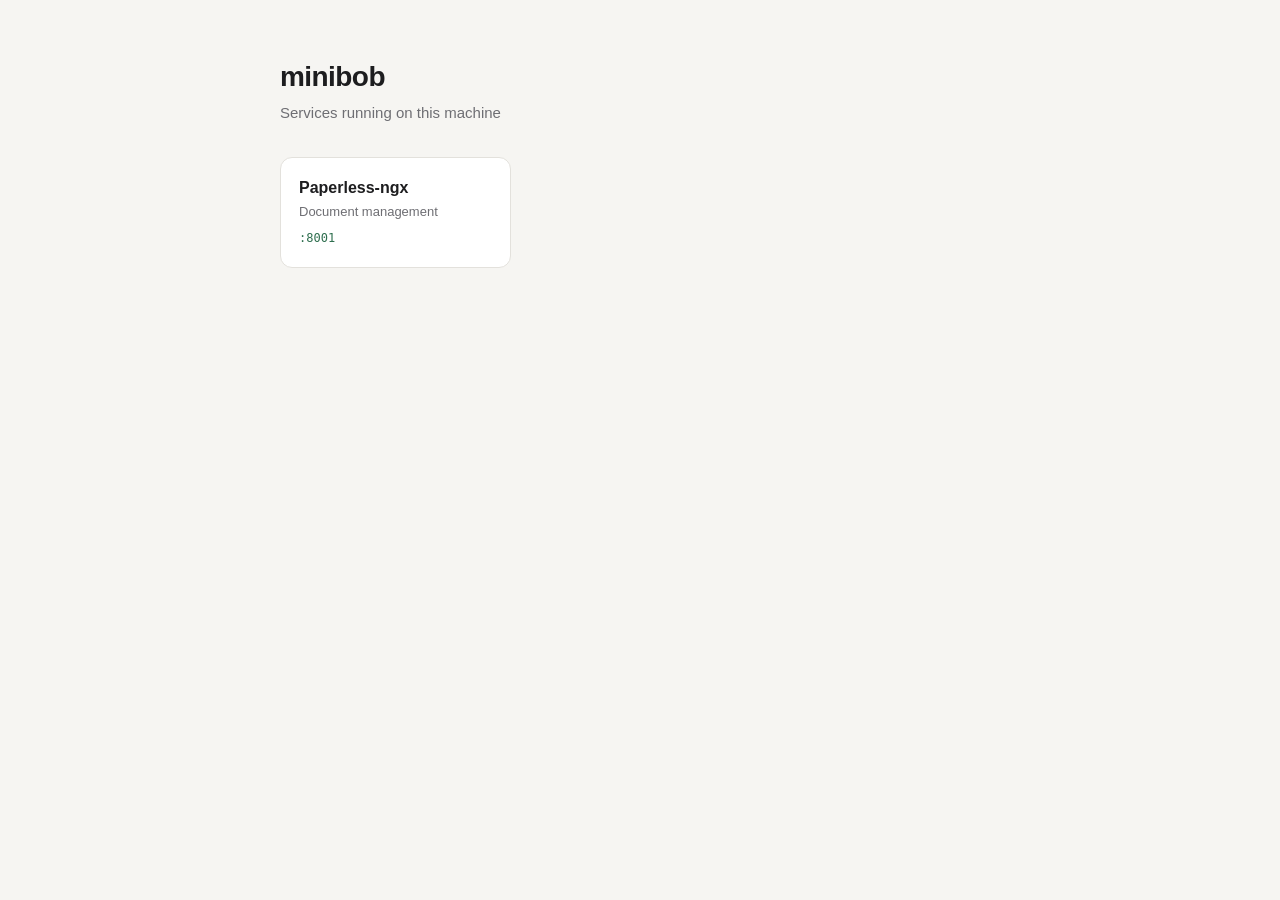
==== html/index.html @ faf8f2fa "Initial commit" ====
<!doctype html>
<html lang="en">
<head>
<meta charset="utf-8">
<meta name="viewport" content="width=device-width, initial-scale=1">
<title>minibob</title>
<style>
  :root { --bg:#f6f5f2; --card:#fff; --fg:#1d1d1f; --muted:#6e6e73; --line:#e3e1dc; --accent:#2f6f4f; color-scheme: light dark; }
  @media (prefers-color-scheme: dark) { :root { --bg:#161617; --card:#1f1f21; --fg:#f2f2f2; --muted:#9a9aa0; --line:#2e2e31; --accent:#6fc59a; } }
  * { box-sizing: border-box; }
  body { margin:0; font:15px/1.5 -apple-system, BlinkMacSystemFont, "Segoe UI", sans-serif; background:var(--bg); color:var(--fg); }
  main { max-width: 760px; margin: 0 auto; padding: 56px 20px; }
  h1 { font-size: 28px; margin: 0 0 4px; letter-spacing: -.02em; }
  p.sub { margin: 0 0 32px; color: var(--muted); }
  .grid { display:grid; grid-template-columns: repeat(auto-fill, minmax(220px, 1fr)); gap: 14px; }
  a.card { display:block; padding:18px; background:var(--card); border:1px solid var(--line); border-radius:12px; color:inherit; text-decoration:none; transition: border-color .15s, transform .15s; }
  a.card:hover { border-color: var(--accent); transform: translateY(-1px); }
  .name { font-weight:600; font-size:16px; }
  .desc { color:var(--muted); font-size:13px; margin-top:2px; }
  .port { display:inline-block; margin-top:10px; font:12px ui-monospace, Menlo, monospace; color:var(--accent); }
</style>
</head>
<body>
<main>
  <h1>minibob</h1>
  <p class="sub">Services running on this machine</p>
  <div class="grid" id="links"></div>
</main>
<script>
  // Add new services here: name, description, port, optional path
  const services = [
    { name: "Paperless-ngx", desc: "Document management", port: 8001 },
  ];
  const host = location.hostname;
  document.getElementById("links").innerHTML = services.map(s =>
    `<a class="card" href="${location.protocol}//${host}:${s.port}${s.path || "/"}">
       <div class="name">${s.name}</div><div class="desc">${s.desc}</div>
       <span class="port">:${s.port}</span></a>`).join("");
</script>
</body>
</html>
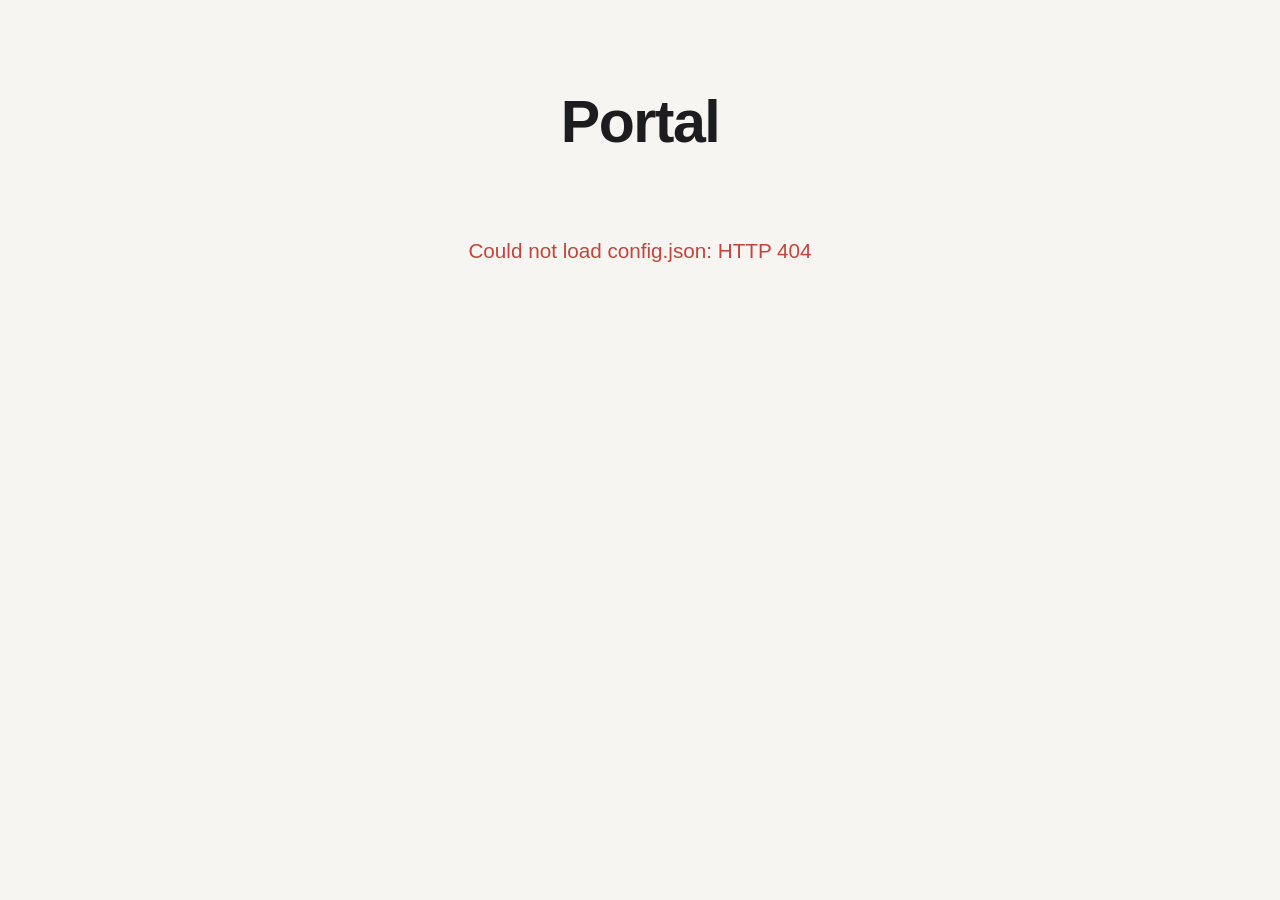
==== commit c92863d7: "Build configurable service portal Replace the static landing page with a configurable portal for gro" ====
--- a/html/index.html
+++ b/html/index.html
@@ -1,41 +1,24 @@
 <!doctype html>
 <html lang="en">
 <head>
-<meta charset="utf-8">
-<meta name="viewport" content="width=device-width, initial-scale=1">
-<title>minibob</title>
-<style>
-  :root { --bg:#f6f5f2; --card:#fff; --fg:#1d1d1f; --muted:#6e6e73; --line:#e3e1dc; --accent:#2f6f4f; color-scheme: light dark; }
-  @media (prefers-color-scheme: dark) { :root { --bg:#161617; --card:#1f1f21; --fg:#f2f2f2; --muted:#9a9aa0; --line:#2e2e31; --accent:#6fc59a; } }
-  * { box-sizing: border-box; }
-  body { margin:0; font:15px/1.5 -apple-system, BlinkMacSystemFont, "Segoe UI", sans-serif; background:var(--bg); color:var(--fg); }
-  main { max-width: 760px; margin: 0 auto; padding: 56px 20px; }
-  h1 { font-size: 28px; margin: 0 0 4px; letter-spacing: -.02em; }
-  p.sub { margin: 0 0 32px; color: var(--muted); }
-  .grid { display:grid; grid-template-columns: repeat(auto-fill, minmax(220px, 1fr)); gap: 14px; }
-  a.card { display:block; padding:18px; background:var(--card); border:1px solid var(--line); border-radius:12px; color:inherit; text-decoration:none; transition: border-color .15s, transform .15s; }
-  a.card:hover { border-color: var(--accent); transform: translateY(-1px); }
-  .name { font-weight:600; font-size:16px; }
-  .desc { color:var(--muted); font-size:13px; margin-top:2px; }
-  .port { display:inline-block; margin-top:10px; font:12px ui-monospace, Menlo, monospace; color:var(--accent); }
-</style>
+  <meta charset="utf-8">
+  <meta name="viewport" content="width=device-width, initial-scale=1">
+  <title>Portal</title>
+  <link rel="stylesheet" href="css/style.css">
+  <script type="module" src="js/main.js"></script>
 </head>
 <body>
-<main>
-  <h1>minibob</h1>
-  <p class="sub">Services running on this machine</p>
-  <div class="grid" id="links"></div>
-</main>
-<script>
-  // Add new services here: name, description, port, optional path
-  const services = [
-    { name: "Paperless-ngx", desc: "Document management", port: 8001 },
-  ];
-  const host = location.hostname;
-  document.getElementById("links").innerHTML = services.map(s =>
-    `<a class="card" href="${location.protocol}//${host}:${s.port}${s.path || "/"}">
-       <div class="name">${s.name}</div><div class="desc">${s.desc}</div>
-       <span class="port">:${s.port}</span></a>`).join("");
-</script>
+  <main>
+    <header>
+      <div class="title-image" id="title-image" hidden></div>
+      <h1 id="title">Portal</h1>
+      <p class="subtitle" id="subtitle"></p>
+    </header>
+
+    <!-- Filled by js/portal.js -->
+    <div id="services">
+      <p class="message">Loading…</p>
+    </div>
+  </main>
 </body>
 </html>
--- a/html/css/style.css
+++ b/html/css/style.css
@@ -0,0 +1,235 @@
+/* ==========================================================================
+   Theme
+   ========================================================================== */
+
+:root {
+  --bg: #f6f5f2;
+  --card: #fff;
+  --fg: #1d1d1f;
+  --muted: #6e6e73;
+  --line: #e3e1dc;
+  --accent: #2f6f4f;
+  --up: #2e9d5b;
+  --down: #c2453d;
+
+  --radius: 16px;
+  --gap: clamp(10px, 1.2vw, 16px);
+
+  color-scheme: light dark;
+}
+
+@media (prefers-color-scheme: dark) {
+  :root {
+    --bg: #161617;
+    --card: #1f1f21;
+    --fg: #f2f2f2;
+    --muted: #9a9aa0;
+    --line: #2e2e31;
+    --accent: #6fc59a;
+    --up: #4fcf86;
+    --down: #ef6b62;
+  }
+}
+
+/* ==========================================================================
+   Base & layout
+   ========================================================================== */
+
+* {
+  box-sizing: border-box;
+}
+
+/* Everything is sized in rem, so this one rule scales the whole page with the viewport. */
+html {
+  font-size: clamp(16px, 0.6vw + 13px, 21px);
+}
+
+body {
+  margin: 0;
+  min-height: 100vh;
+  font: 1rem/1.5 -apple-system, BlinkMacSystemFont, "Segoe UI", sans-serif;
+  background: var(--bg);
+  color: var(--fg);
+}
+
+main {
+  width: min(960px, 100%);
+  margin: 0 auto;
+  padding: clamp(32px, 7vw, 96px) clamp(16px, 4vw, 40px);
+}
+
+header {
+  text-align: center;
+  margin-bottom: clamp(28px, 5vw, 56px);
+}
+
+/* --title-image-size (the height) is set from config.titleImageSize; wide logos keep their aspect ratio. */
+.title-image {
+  --size: var(--title-image-size, clamp(4rem, 6vw + 2rem, 6rem));
+  display: grid;
+  place-items: center;
+  width: fit-content;
+  min-width: var(--size);
+  max-width: 100%;
+  height: var(--size);
+  margin: 0 auto 16px;
+  color: var(--accent);
+  font-size: calc(var(--size) * 0.67);
+  line-height: 1;
+}
+
+.title-image[hidden] {
+  display: none;
+}
+
+.title-image img {
+  width: auto;
+  max-width: 100%;
+  height: 100%;
+  object-fit: contain;
+}
+
+.title-image .glyph {
+  width: calc(var(--size) * 0.8);
+  height: calc(var(--size) * 0.8);
+}
+
+h1 {
+  margin: 0 0 6px;
+  font-size: clamp(2rem, 3vw + 1rem, 3.25rem);
+  line-height: 1.1;
+  letter-spacing: -0.025em;
+}
+
+.subtitle {
+  margin: 0;
+  color: var(--muted);
+  font-size: 1.1rem;
+}
+
+.message {
+  padding: 24px 0;
+  text-align: center;
+  color: var(--muted);
+}
+
+.message.error {
+  color: var(--down);
+}
+
+/* ==========================================================================
+   Service list
+   ========================================================================== */
+
+.group + .group {
+  margin-top: var(--gap);
+}
+
+.group-title {
+  margin: clamp(28px, 4vw, 44px) 0 12px;
+  padding-left: 4px;
+  font-size: 0.8rem;
+  font-weight: 600;
+  text-transform: uppercase;
+  letter-spacing: 0.08em;
+  color: var(--muted);
+}
+
+.group:first-child .group-title {
+  margin-top: 0;
+}
+
+.service-list {
+  display: flex;
+  flex-direction: column;
+  gap: var(--gap);
+}
+
+.service {
+  display: flex;
+  align-items: center;
+  gap: clamp(12px, 2vw, 22px);
+  padding: clamp(16px, 1.8vw, 26px) clamp(16px, 2.2vw, 30px);
+  background: var(--card);
+  border: 1px solid var(--line);
+  border-radius: var(--radius);
+  color: inherit;
+  text-decoration: none;
+  transition: border-color 0.15s, transform 0.15s, box-shadow 0.15s;
+}
+
+.service:hover,
+.service:focus-visible {
+  border-color: var(--accent);
+  transform: translateY(-1px);
+  box-shadow: 0 6px 20px rgb(0 0 0 / 0.08);
+  outline: none;
+}
+
+.service-text {
+  flex: 1;
+  min-width: 0;
+}
+
+.service-name {
+  font-size: 1.2rem;
+  font-weight: 600;
+  line-height: 1.3;
+}
+
+.service-desc {
+  margin-top: 2px;
+  font-size: 0.9rem;
+  color: var(--muted);
+}
+
+.service-address {
+  flex: none;
+  font: 0.85rem ui-monospace, Menlo, monospace;
+  color: var(--accent);
+}
+
+.status-dot {
+  flex: none;
+  width: 10px;
+  height: 10px;
+  border-radius: 50%;
+  background: var(--line);
+}
+
+.status-dot.up   { background: var(--up); }
+.status-dot.down { background: var(--down); }
+
+/* ==========================================================================
+   Icons
+   ========================================================================== */
+
+.icon {
+  flex: none;
+  display: grid;
+  place-items: center;
+  width: 2.75rem;
+  height: 2.75rem;
+  overflow: hidden;
+  border-radius: 12px;
+  background: color-mix(in srgb, var(--accent) 12%, transparent);
+  color: var(--accent);
+  font-size: 1.4rem;
+  font-weight: 700;
+}
+
+.icon img {
+  width: 72%;
+  height: 72%;
+  object-fit: contain;
+}
+
+/* Lucide SVGs are used as a mask so they take the current text color. URL comes from --src. */
+.glyph {
+  display: inline-block;
+  width: 58%;
+  height: 58%;
+  background: currentColor;
+  -webkit-mask: var(--src) center / contain no-repeat;
+  mask: var(--src) center / contain no-repeat;
+}
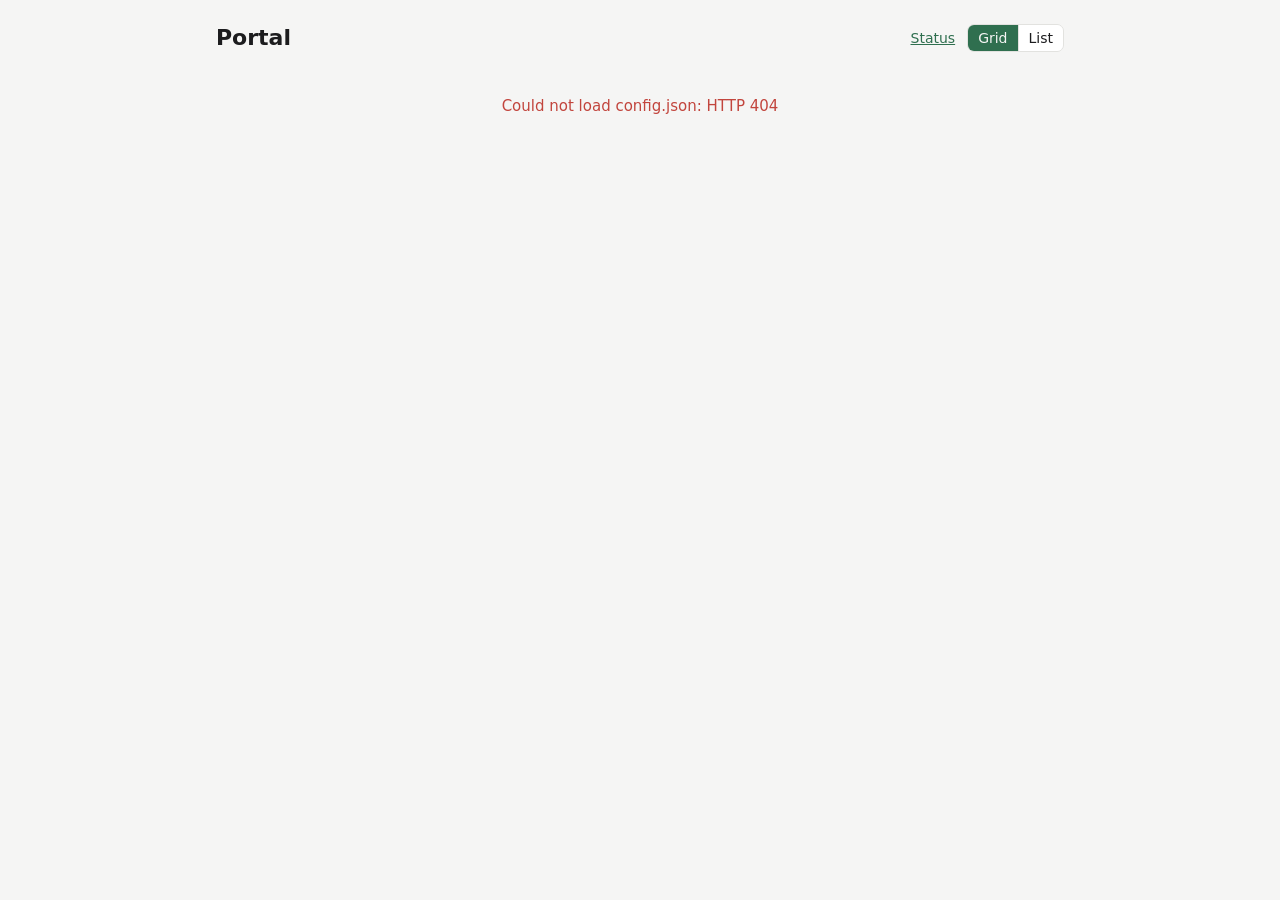
==== commit 2260e63c: "Compact grid/list layout, update buttons via host-side srv Co-Authored-By: Claude Opus 5.5 <noreply@" ====
--- a/html/index.html
+++ b/html/index.html
@@ -11,8 +11,17 @@
   <main>
     <header>
       <div class="title-image" id="title-image" hidden></div>
-      <h1 id="title">Portal</h1>
-      <p class="subtitle" id="subtitle"></p>
+      <div class="titles">
+        <h1 id="title">Portal</h1>
+        <p class="subtitle" id="subtitle"></p>
+      </div>
+      <nav class="toolbar">
+        <a href="status">Status</a>
+        <div class="view-toggle" role="group" aria-label="Layout">
+          <button type="button" data-view="grid" aria-pressed="false">Grid</button>
+          <button type="button" data-view="list" aria-pressed="false">List</button>
+        </div>
+      </nav>
     </header>
 
     <!-- Filled by js/portal.js -->
--- a/html/css/style.css
+++ b/html/css/style.css
@@ -3,17 +3,15 @@
    ========================================================================== */
 
 :root {
-  --bg: #f6f5f2;
+  --bg: #f5f5f4;
   --card: #fff;
-  --fg: #1d1d1f;
-  --muted: #6e6e73;
-  --line: #e3e1dc;
+  --fg: #1c1c1e;
+  --muted: #6b6b70;
+  --line: #e2e2df;
   --accent: #2f6f4f;
   --up: #2e9d5b;
   --down: #c2453d;
-
-  --radius: 16px;
-  --gap: clamp(10px, 1.2vw, 16px);
+  --radius: 10px;
 
   color-scheme: light dark;
 }
@@ -39,40 +37,39 @@
   box-sizing: border-box;
 }
 
-/* Everything is sized in rem, so this one rule scales the whole page with the viewport. */
-html {
-  font-size: clamp(16px, 0.6vw + 13px, 21px);
-}
-
 body {
   margin: 0;
-  min-height: 100vh;
-  font: 1rem/1.5 -apple-system, BlinkMacSystemFont, "Segoe UI", sans-serif;
+  font: 0.9375rem/1.45 system-ui, -apple-system, "Segoe UI", sans-serif;
   background: var(--bg);
   color: var(--fg);
 }
 
 main {
-  width: min(960px, 100%);
+  max-width: 880px;
   margin: 0 auto;
-  padding: clamp(32px, 7vw, 96px) clamp(16px, 4vw, 40px);
+  padding: 24px 16px 48px;
 }
 
 header {
-  text-align: center;
-  margin-bottom: clamp(28px, 5vw, 56px);
+  display: flex;
+  align-items: center;
+  gap: 12px;
+  margin-bottom: 20px;
+}
+
+.titles {
+  flex: 1;
+  min-width: 0;
 }
 
 /* --title-image-size (the height) is set from config.titleImageSize; wide logos keep their aspect ratio. */
 .title-image {
-  --size: var(--title-image-size, clamp(4rem, 6vw + 2rem, 6rem));
+  --size: var(--title-image-size, 2.5rem);
+  flex: none;
   display: grid;
   place-items: center;
-  width: fit-content;
+  height: var(--size);
   min-width: var(--size);
-  max-width: 100%;
-  height: var(--size);
-  margin: 0 auto 16px;
   color: var(--accent);
   font-size: calc(var(--size) * 0.67);
   line-height: 1;
@@ -83,9 +80,9 @@
 }
 
 .title-image img {
+  display: block;
   width: auto;
-  max-width: 100%;
-  height: 100%;
+  height: var(--size);
   object-fit: contain;
 }
 
@@ -95,16 +92,62 @@
 }
 
 h1 {
-  margin: 0 0 6px;
-  font-size: clamp(2rem, 3vw + 1rem, 3.25rem);
-  line-height: 1.1;
-  letter-spacing: -0.025em;
+  margin: 0;
+  font-size: 1.375rem;
+  line-height: 1.2;
 }
 
 .subtitle {
   margin: 0;
   color: var(--muted);
-  font-size: 1.1rem;
+  font-size: 0.875rem;
+}
+
+.subtitle:empty {
+  display: none;
+}
+
+.toolbar {
+  display: flex;
+  align-items: center;
+  gap: 12px;
+  font-size: 0.875rem;
+}
+
+.toolbar a {
+  color: var(--accent);
+}
+
+.view-toggle {
+  display: flex;
+  border: 1px solid var(--line);
+  border-radius: 7px;
+  overflow: hidden;
+}
+
+button {
+  font: inherit;
+  color: inherit;
+  background: var(--card);
+  border: 0;
+  padding: 3px 10px;
+  cursor: pointer;
+}
+
+.view-toggle button + button {
+  border-left: 1px solid var(--line);
+}
+
+.view-toggle button[aria-pressed="true"] {
+  background: var(--accent);
+  color: var(--bg);
+}
+
+button:focus-visible,
+a:focus-visible,
+input:focus-visible {
+  outline: 2px solid var(--accent);
+  outline-offset: 2px;
 }
 
 .message {
@@ -118,52 +161,54 @@
 }
 
 /* ==========================================================================
-   Service list
+   Services: list (default) and grid (body[data-view="grid"])
    ========================================================================== */
 
 .group + .group {
-  margin-top: var(--gap);
+  margin-top: 20px;
 }
 
 .group-title {
-  margin: clamp(28px, 4vw, 44px) 0 12px;
-  padding-left: 4px;
-  font-size: 0.8rem;
+  margin: 0 0 8px 2px;
+  font-size: 0.75rem;
   font-weight: 600;
   text-transform: uppercase;
-  letter-spacing: 0.08em;
-  color: var(--muted);
-}
-
-.group:first-child .group-title {
-  margin-top: 0;
+  letter-spacing: 0.06em;
+  color: var(--muted);
 }
 
 .service-list {
   display: flex;
   flex-direction: column;
-  gap: var(--gap);
+  gap: 6px;
 }
 
 .service {
-  display: flex;
-  align-items: center;
-  gap: clamp(12px, 2vw, 22px);
-  padding: clamp(16px, 1.8vw, 26px) clamp(16px, 2.2vw, 30px);
+  position: relative;
+  display: flex;
+  align-items: center;
+  gap: 12px;
+  padding: 10px 12px;
   background: var(--card);
   border: 1px solid var(--line);
   border-radius: var(--radius);
   color: inherit;
   text-decoration: none;
-  transition: border-color 0.15s, transform 0.15s, box-shadow 0.15s;
-}
-
-.service:hover,
-.service:focus-visible {
+}
+
+.service:has(.service-link:hover),
+a.service:hover {
   border-color: var(--accent);
-  transform: translateY(-1px);
-  box-shadow: 0 6px 20px rgb(0 0 0 / 0.08);
-  outline: none;
+}
+
+.service-link {
+  display: flex;
+  align-items: center;
+  gap: 12px;
+  flex: 1;
+  min-width: 0;
+  color: inherit;
+  text-decoration: none;
 }
 
 .service-text {
@@ -172,27 +217,27 @@
 }
 
 .service-name {
-  font-size: 1.2rem;
   font-weight: 600;
-  line-height: 1.3;
 }
 
 .service-desc {
-  margin-top: 2px;
-  font-size: 0.9rem;
-  color: var(--muted);
+  font-size: 0.8125rem;
+  color: var(--muted);
+  overflow: hidden;
+  text-overflow: ellipsis;
+  white-space: nowrap;
 }
 
 .service-address {
   flex: none;
-  font: 0.85rem ui-monospace, Menlo, monospace;
-  color: var(--accent);
+  font: 0.8125rem ui-monospace, Menlo, monospace;
+  color: var(--muted);
 }
 
 .status-dot {
   flex: none;
-  width: 10px;
-  height: 10px;
+  width: 8px;
+  height: 8px;
   border-radius: 50%;
   background: var(--line);
 }
@@ -200,6 +245,90 @@
 .status-dot.up   { background: var(--up); }
 .status-dot.down { background: var(--down); }
 
+.update-controls {
+  display: flex;
+  align-items: center;
+  gap: 8px;
+  flex: none;
+  font-size: 0.8125rem;
+  color: var(--muted);
+}
+
+.update-button {
+  border: 1px solid var(--line);
+  border-radius: 6px;
+  padding: 2px 8px;
+}
+
+.update-button:disabled {
+  cursor: progress;
+  opacity: 0.6;
+}
+
+.auto-toggle {
+  display: flex;
+  align-items: center;
+  gap: 4px;
+  cursor: pointer;
+}
+
+.update-state.failed {
+  color: var(--down);
+}
+
+body[data-view="grid"] .service-list {
+  display: grid;
+  grid-template-columns: repeat(auto-fill, minmax(190px, 1fr));
+  gap: 10px;
+}
+
+body[data-view="grid"] .service {
+  flex-direction: column;
+  align-items: stretch;
+  padding: 12px;
+}
+
+body[data-view="grid"] .service-link {
+  flex-direction: column;
+  align-items: flex-start;
+  gap: 8px;
+}
+
+body[data-view="grid"] .service-text {
+  flex: none;
+  width: 100%;
+}
+
+body[data-view="grid"] .service-address {
+  max-width: 100%;
+  overflow: hidden;
+  text-overflow: ellipsis;
+  white-space: nowrap;
+}
+
+body[data-view="grid"] .status-dot {
+  position: absolute;
+  top: 14px;
+  right: 14px;
+}
+
+body[data-view="grid"] .update-controls {
+  flex-wrap: wrap;
+  padding-top: 8px;
+  border-top: 1px solid var(--line);
+}
+
+@media (max-width: 560px) {
+  header {
+    flex-wrap: wrap;
+  }
+
+  .service-address,
+  .update-state {
+    display: none;
+  }
+}
+
 /* ==========================================================================
    Icons
    ========================================================================== */
@@ -208,13 +337,13 @@
   flex: none;
   display: grid;
   place-items: center;
-  width: 2.75rem;
-  height: 2.75rem;
+  width: 2.25rem;
+  height: 2.25rem;
   overflow: hidden;
-  border-radius: 12px;
+  border-radius: 8px;
   background: color-mix(in srgb, var(--accent) 12%, transparent);
   color: var(--accent);
-  font-size: 1.4rem;
+  font-size: 1.1rem;
   font-weight: 700;
 }
 
@@ -233,3 +362,24 @@
   -webkit-mask: var(--src) center / contain no-repeat;
   mask: var(--src) center / contain no-repeat;
 }
+
+/* ==========================================================================
+   Status page
+   ========================================================================== */
+
+.status-group {
+  margin-left: 6px;
+  font-size: 0.75rem;
+  font-weight: 500;
+  color: var(--muted);
+}
+
+.status-detail {
+  max-width: 40%;
+  text-align: right;
+  overflow-wrap: anywhere;
+}
+
+.status-detail.down {
+  color: var(--down);
+}
